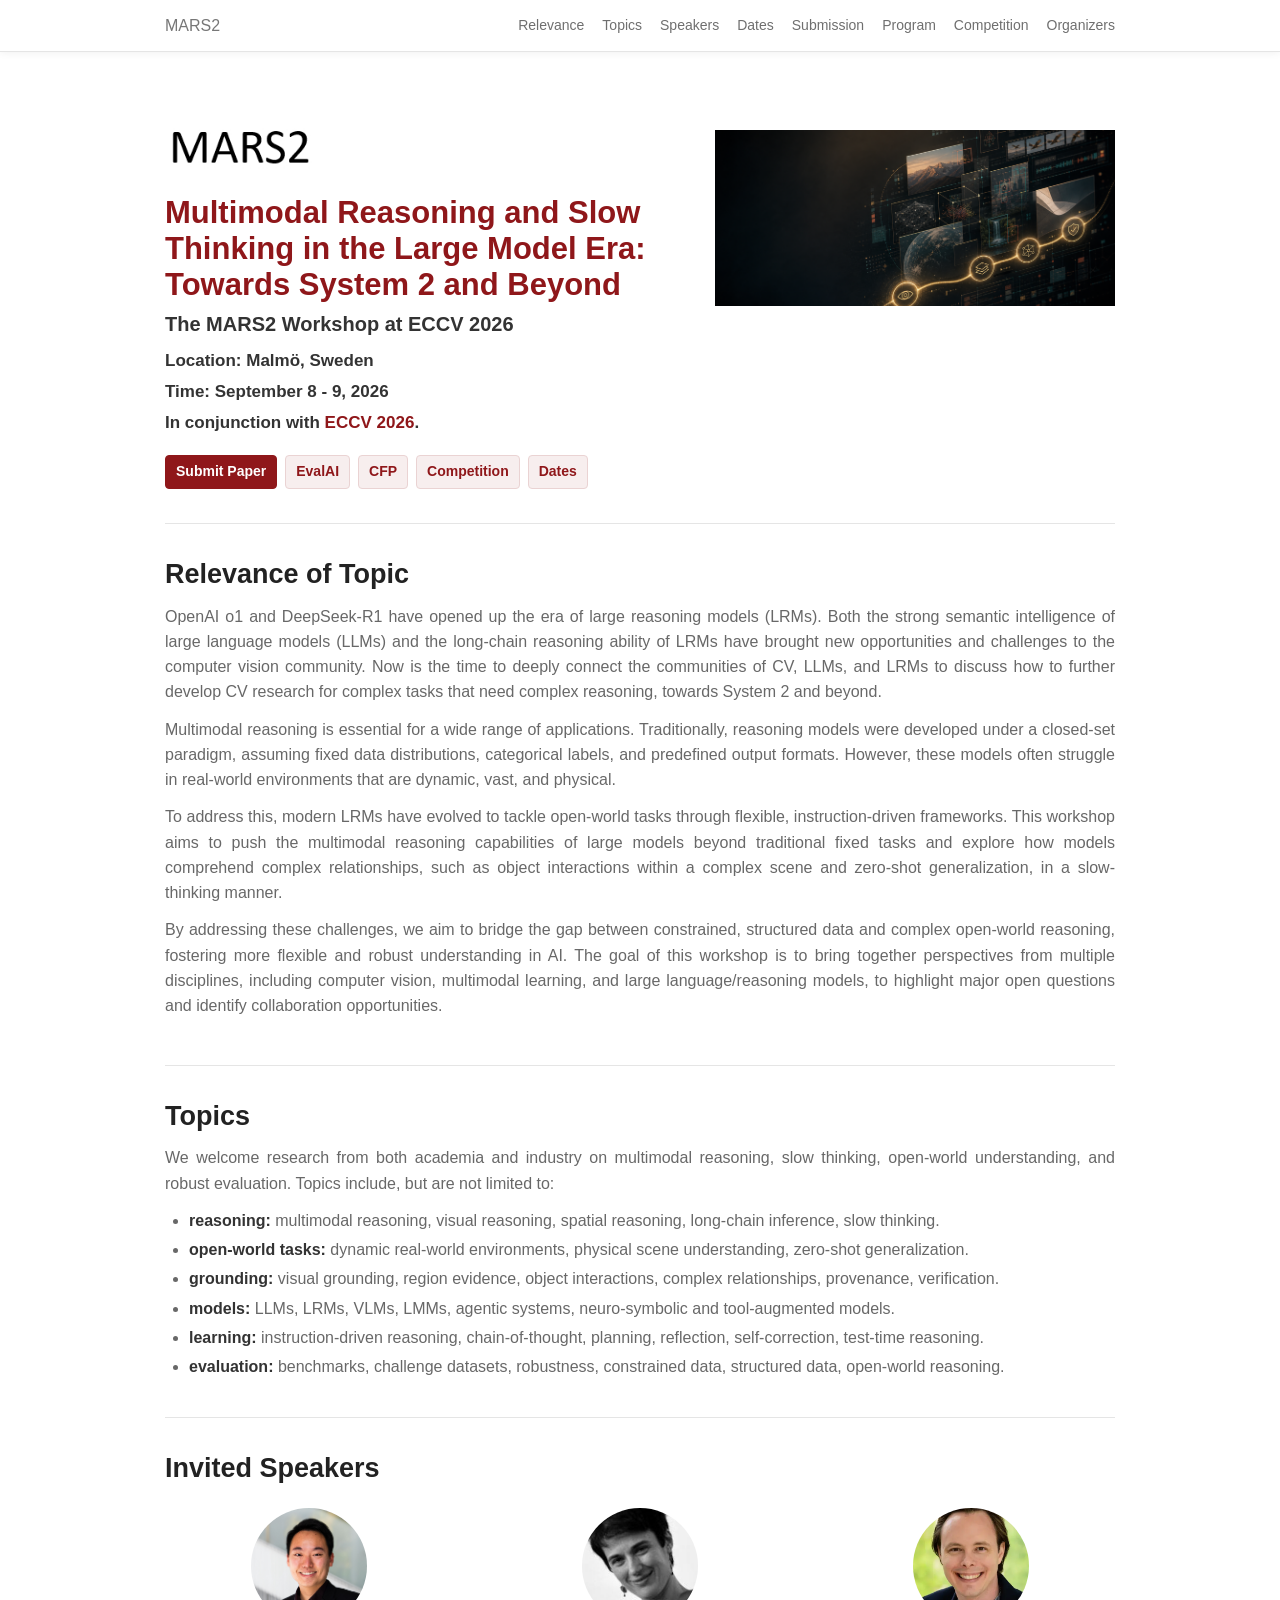
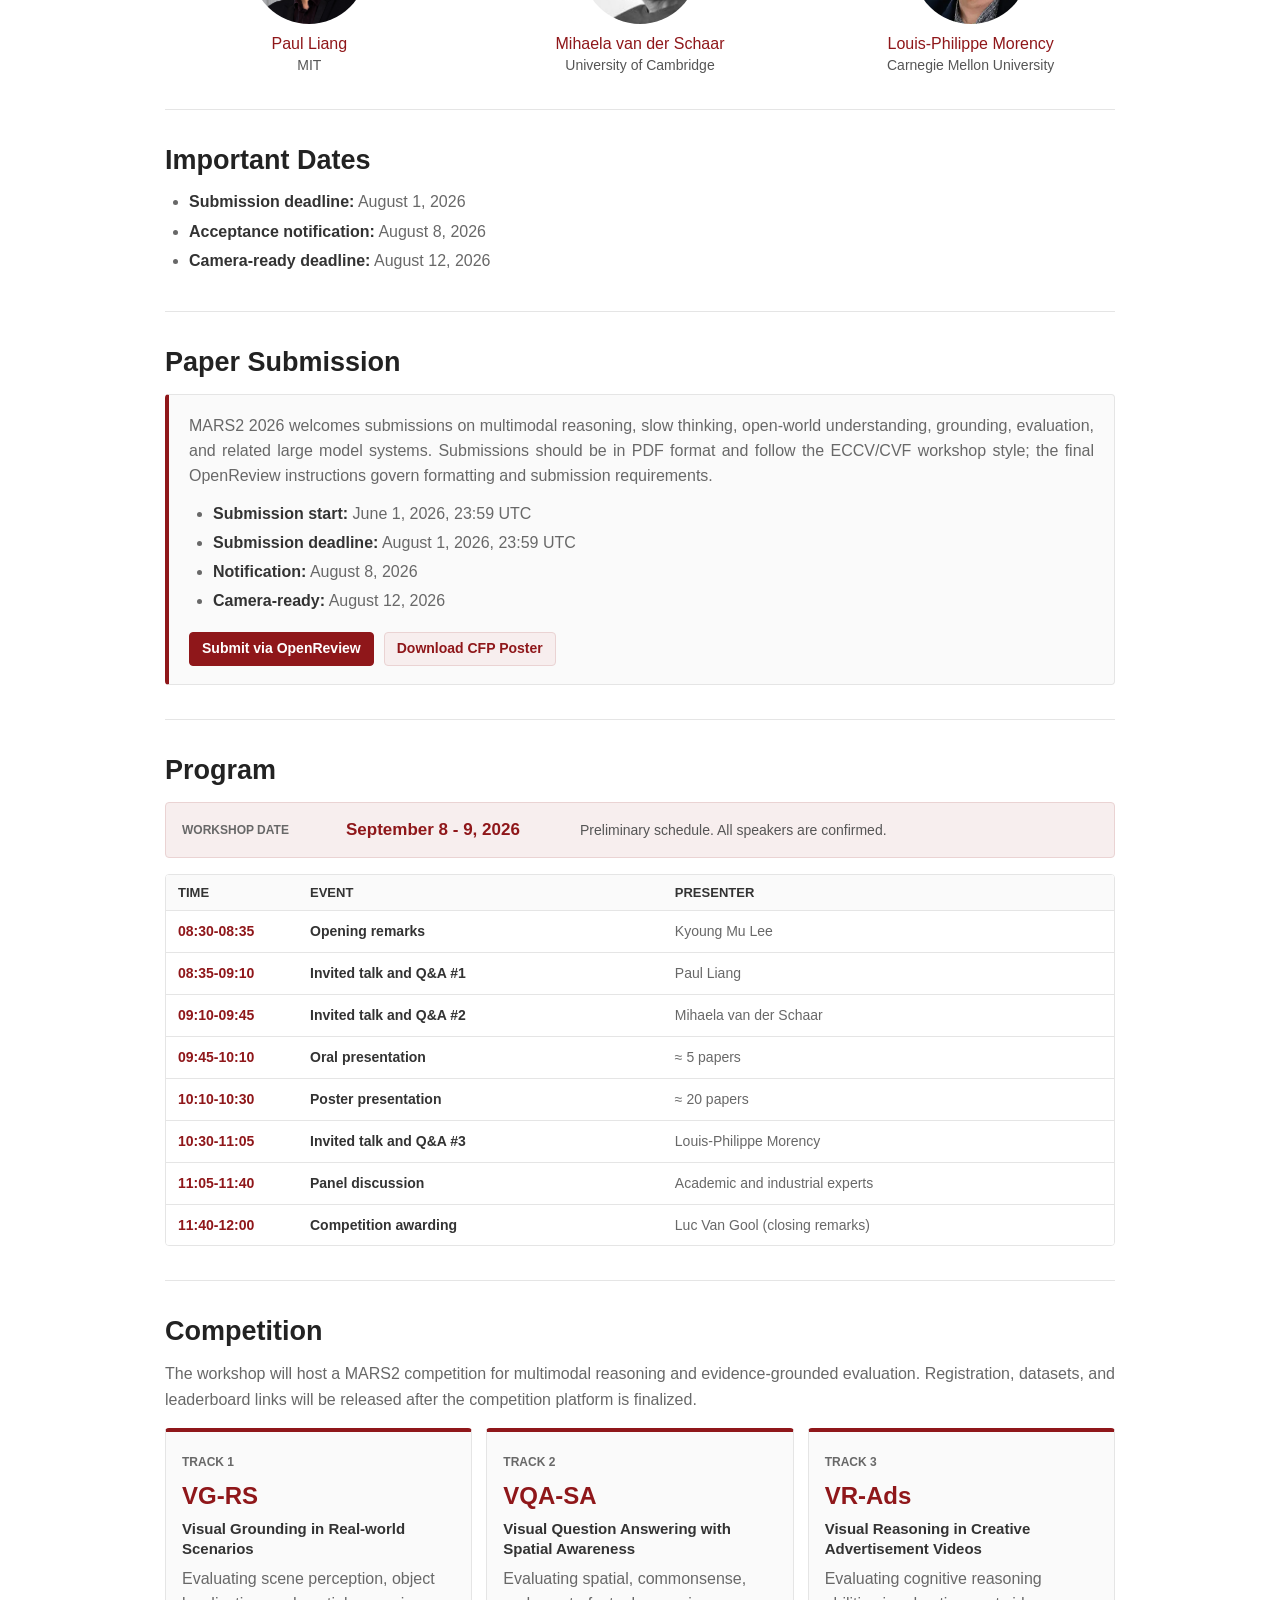
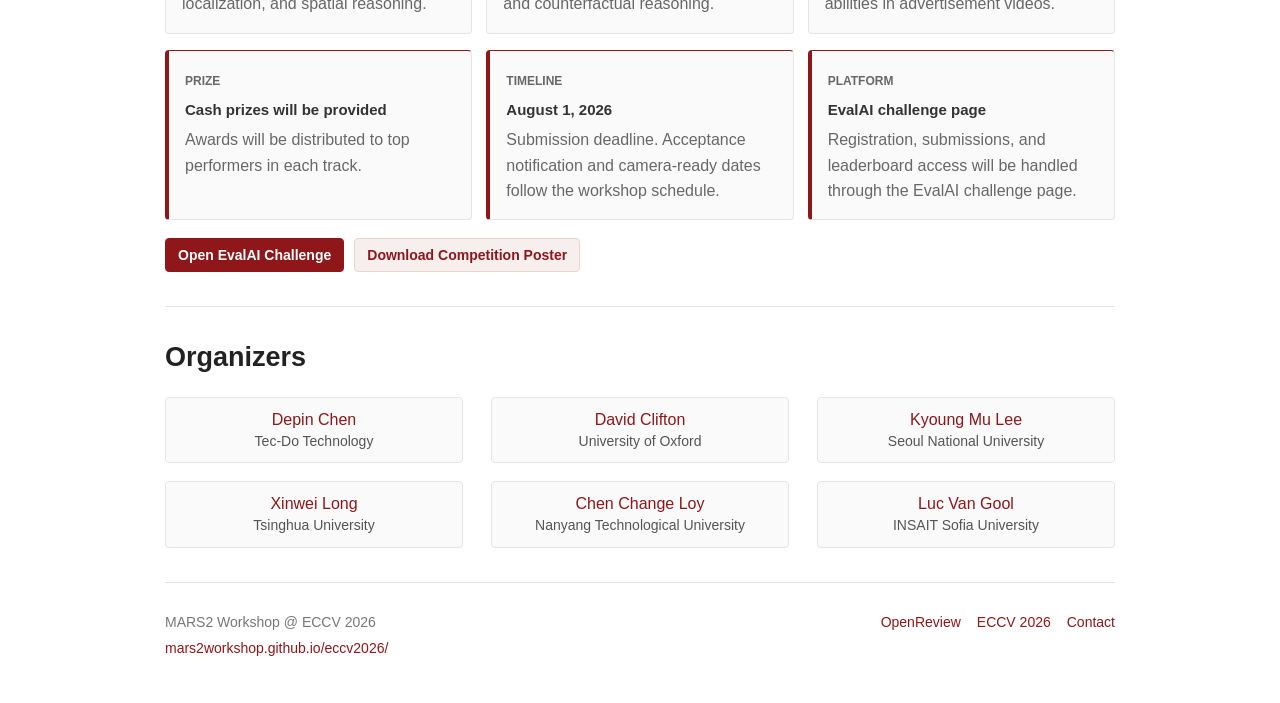
==== index.html @ 20ab2f9e "Add files via upload" ====
<!doctype html>
<html lang="en">
  <head>
    <meta charset="utf-8">
    <meta name="viewport" content="width=device-width, initial-scale=1">
    <title>MARS2 Workshop | ECCV 2026</title>
    <meta
      name="description"
      content="MARS2 Workshop at ECCV 2026: Multimodal Reasoning and Slow Thinking in the Large Model Era."
    >
    <link rel="icon" href="data:,">
    <link rel="stylesheet" href="assets/css/styles.css">
  </head>
  <body>
    <header class="site-header">
      <a class="brand" href="#top" aria-label="MARS2 home">MARS2</a>
      <button class="nav-toggle" type="button" aria-label="Open navigation" aria-expanded="false">
        <span></span>
        <span></span>
        <span></span>
      </button>
      <nav class="site-nav" aria-label="Primary navigation">
        <a href="#overview">Relevance</a>
        <a href="#topics">Topics</a>
        <a href="#speakers">Speakers</a>
        <a href="#dates">Dates</a>
        <a href="#submission">Submission</a>
        <a href="#program">Program</a>
        <a href="#competition">Competition</a>
        <a href="#organizers">Organizers</a>
      </nav>
    </header>

    <main id="top" class="page">
      <section class="hero-section">
        <div class="hero-copy">
          <img class="hero-logo" src="assets/images/logos/mars2-logo.png" alt="MARS2 logo">
          <h1>Multimodal Reasoning and Slow Thinking in the Large Model Era: Towards System 2 and Beyond</h1>
          <h2>The MARS2 Workshop at ECCV 2026</h2>
          <p><strong>Location:</strong> Malmö, Sweden</p>
          <p><strong>Time:</strong> September 8 - 9, 2026</p>
          <p>
            In conjunction with
            <a href="https://eccv.ecva.net/" target="_blank" rel="noreferrer">ECCV 2026</a>.
          </p>
          <div class="action-row hero-actions" aria-label="Workshop actions">
            <a class="button-primary" href="https://openreview.net/group?id=thecvf.com/ECCV/2026/Workshop/MARS2" target="_blank" rel="noreferrer">Submit Paper</a>
            <a class="button-secondary" href="https://eval.ai/web/challenges/challenge-page/2698/overview" target="_blank" rel="noreferrer">EvalAI</a>
            <a class="button-secondary" href="#submission">CFP</a>
            <a class="button-secondary" href="#competition">Competition</a>
            <a class="button-secondary" href="#dates">Dates</a>
          </div>
        </div>
        <img class="hero-image" src="assets/images/generated/mars2-reasoning-hero.png" alt="Multimodal reasoning visual">
      </section>

      <section id="overview" class="section">
        <h2>Relevance of Topic</h2>
        <p>
          OpenAI o1 and DeepSeek-R1 have opened up the era of large reasoning models
          (LRMs). Both the strong semantic intelligence of large language models (LLMs)
          and the long-chain reasoning ability of LRMs have brought new opportunities
          and challenges to the computer vision community. Now is the time to deeply
          connect the communities of CV, LLMs, and LRMs to discuss how to further
          develop CV research for complex tasks that need complex reasoning, towards
          System 2 and beyond.
        </p>
        <p>
          Multimodal reasoning is essential for a wide range of applications.
          Traditionally, reasoning models were developed under a closed-set paradigm,
          assuming fixed data distributions, categorical labels, and predefined output
          formats. However, these models often struggle in real-world environments that
          are dynamic, vast, and physical.
        </p>
        <p>
          To address this, modern LRMs have evolved to tackle open-world tasks through
          flexible, instruction-driven frameworks. This workshop aims to push the
          multimodal reasoning capabilities of large models beyond traditional fixed
          tasks and explore how models comprehend complex relationships, such as object
          interactions within a complex scene and zero-shot generalization, in a
          slow-thinking manner.
        </p>
        <p>
          By addressing these challenges, we aim to bridge the gap between constrained,
          structured data and complex open-world reasoning, fostering more flexible and
          robust understanding in AI. The goal of this workshop is to bring together
          perspectives from multiple disciplines, including computer vision, multimodal
          learning, and large language/reasoning models, to highlight major open
          questions and identify collaboration opportunities.
        </p>
      </section>

      <section id="topics" class="section">
        <h2>Topics</h2>
        <p>
          We welcome research from both academia and industry on multimodal reasoning,
          slow thinking, open-world understanding, and robust evaluation. Topics
          include, but are not limited to:
        </p>
        <ul class="topic-list">
          <li><strong>reasoning:</strong> multimodal reasoning, visual reasoning, spatial reasoning, long-chain inference, slow thinking.</li>
          <li><strong>open-world tasks:</strong> dynamic real-world environments, physical scene understanding, zero-shot generalization.</li>
          <li><strong>grounding:</strong> visual grounding, region evidence, object interactions, complex relationships, provenance, verification.</li>
          <li><strong>models:</strong> LLMs, LRMs, VLMs, LMMs, agentic systems, neuro-symbolic and tool-augmented models.</li>
          <li><strong>learning:</strong> instruction-driven reasoning, chain-of-thought, planning, reflection, self-correction, test-time reasoning.</li>
          <li><strong>evaluation:</strong> benchmarks, challenge datasets, robustness, constrained data, structured data, open-world reasoning.</li>
        </ul>
      </section>

      <section id="speakers" class="section">
        <h2>Invited Speakers</h2>
        <div class="people-grid speakers">
          <article>
            <img src="assets/images/speakers2026/paul-liang.jpg" alt="Paul Liang">
            <a href="https://pliang279.github.io/" target="_blank" rel="noreferrer">Paul Liang</a>
            <span>MIT</span>
          </article>
          <article>
            <img src="assets/images/speakers2026/mihaela-van-der-schaar.jpg" alt="Mihaela van der Schaar">
            <a href="https://www.vanderschaar-lab.com/prof-mihaela-van-der-schaar/" target="_blank" rel="noreferrer">Mihaela van der Schaar</a>
            <span>University of Cambridge</span>
          </article>
          <article>
            <img src="assets/images/speakers2026/louis-philippe-morency.webp" alt="Louis-Philippe Morency">
            <a href="https://www.cs.cmu.edu/~morency/" target="_blank" rel="noreferrer">Louis-Philippe Morency</a>
            <span>Carnegie Mellon University</span>
          </article>
        </div>
      </section>

      <section id="dates" class="section">
        <h2>Important Dates</h2>
        <ul class="date-list">
          <li><strong>Submission deadline:</strong> August 1, 2026</li>
          <li><strong>Acceptance notification:</strong> August 8, 2026</li>
          <li><strong>Camera-ready deadline:</strong> August 12, 2026</li>
        </ul>
      </section>

      <section id="submission" class="section">
        <h2>Paper Submission</h2>
        <div class="info-panel">
          <p>
            MARS2 2026 welcomes submissions on multimodal reasoning, slow thinking,
            open-world understanding, grounding, evaluation, and related large model
            systems. Submissions should be in PDF format and follow the ECCV/CVF
            workshop style; the final OpenReview instructions govern formatting and
            submission requirements.
          </p>
          <ul class="date-list compact-list">
            <li><strong>Submission start:</strong> June 1, 2026, 23:59 UTC</li>
            <li><strong>Submission deadline:</strong> August 1, 2026, 23:59 UTC</li>
            <li><strong>Notification:</strong> August 8, 2026</li>
            <li><strong>Camera-ready:</strong> August 12, 2026</li>
          </ul>
          <div class="action-row">
            <a class="button-primary" href="https://openreview.net/group?id=thecvf.com/ECCV/2026/Workshop/MARS2" target="_blank" rel="noreferrer">Submit via OpenReview</a>
            <a class="button-secondary" href="poster-cfp/mars2-eccv2026-cfp-poster.pdf" download>Download CFP Poster</a>
          </div>
        </div>
      </section>

      <section id="program" class="section">
        <h2>Program</h2>
        <div class="program-meta">
          <span>Workshop date</span>
          <strong>September 8 - 9, 2026</strong>
          <em>Preliminary schedule. All speakers are confirmed.</em>
        </div>
        <div class="schedule-table-wrap" aria-label="Preliminary program schedule">
          <table class="schedule-table">
            <thead>
              <tr>
                <th scope="col">Time</th>
                <th scope="col">Event</th>
                <th scope="col">Presenter</th>
              </tr>
            </thead>
            <tbody>
              <tr>
                <td>08:30-08:35</td>
                <td>Opening remarks</td>
                <td>Kyoung Mu Lee</td>
              </tr>
              <tr>
                <td>08:35-09:10</td>
                <td>Invited talk and Q&amp;A #1</td>
                <td>Paul Liang</td>
              </tr>
              <tr>
                <td>09:10-09:45</td>
                <td>Invited talk and Q&amp;A #2</td>
                <td>Mihaela van der Schaar</td>
              </tr>
              <tr>
                <td>09:45-10:10</td>
                <td>Oral presentation</td>
                <td>≈ 5 papers</td>
              </tr>
              <tr>
                <td>10:10-10:30</td>
                <td>Poster presentation</td>
                <td>≈ 20 papers</td>
              </tr>
              <tr>
                <td>10:30-11:05</td>
                <td>Invited talk and Q&amp;A #3</td>
                <td>Louis-Philippe Morency</td>
              </tr>
              <tr>
                <td>11:05-11:40</td>
                <td>Panel discussion</td>
                <td>Academic and industrial experts</td>
              </tr>
              <tr>
                <td>11:40-12:00</td>
                <td>Competition awarding</td>
                <td>Luc Van Gool (closing remarks)</td>
              </tr>
            </tbody>
          </table>
        </div>
      </section>

      <section id="competition" class="section">
        <h2>Competition</h2>
        <p>
          The workshop will host a MARS2 competition for multimodal reasoning and
          evidence-grounded evaluation. Registration, datasets, and leaderboard links
          will be released after the competition platform is finalized.
        </p>
        <div class="track-grid" aria-label="Competition tracks">
          <article>
            <span>Track 1</span>
            <h3>VG-RS</h3>
            <strong>Visual Grounding in Real-world Scenarios</strong>
            <p>Evaluating scene perception, object localization, and spatial reasoning.</p>
          </article>
          <article>
            <span>Track 2</span>
            <h3>VQA-SA</h3>
            <strong>Visual Question Answering with Spatial Awareness</strong>
            <p>Evaluating spatial, commonsense, and counterfactual reasoning.</p>
          </article>
          <article>
            <span>Track 3</span>
            <h3>VR-Ads</h3>
            <strong>Visual Reasoning in Creative Advertisement Videos</strong>
            <p>Evaluating cognitive reasoning abilities in advertisement videos.</p>
          </article>
        </div>
        <div class="competition-details">
          <article>
            <span>Prize</span>
            <strong>Cash prizes will be provided</strong>
            <p>Awards will be distributed to top performers in each track.</p>
          </article>
          <article>
            <span>Timeline</span>
            <strong>August 1, 2026</strong>
            <p>Submission deadline. Acceptance notification and camera-ready dates follow the workshop schedule.</p>
          </article>
          <article>
            <span>Platform</span>
            <strong>EvalAI challenge page</strong>
            <p>Registration, submissions, and leaderboard access will be handled through the EvalAI challenge page.</p>
          </article>
        </div>
        <div class="action-row">
          <a class="button-primary" href="https://eval.ai/web/challenges/challenge-page/2698/overview" target="_blank" rel="noreferrer">Open EvalAI Challenge</a>
          <a class="button-secondary" href="poster/mars2-eccv2026-poster.pdf" download>Download Competition Poster</a>
        </div>
      </section>

      <section id="organizers" class="section">
        <h2>Organizers</h2>
        <div class="people-grid organizers">
          <article>
            <a href="http://depin-chen.tec-do.cn/" target="_blank" rel="noreferrer">Depin Chen</a>
            <span>Tec-Do Technology</span>
          </article>
          <article>
            <a href="https://scholar.google.com/citations?user=mFN2KJ4AAAAJ" target="_blank" rel="noreferrer">David Clifton</a>
            <span>University of Oxford</span>
          </article>
          <article>
            <a href="https://cv.snu.ac.kr/index.php/~kmlee/" target="_blank" rel="noreferrer">Kyoung Mu Lee</a>
            <span>Seoul National University</span>
          </article>
          <article>
            <a href="https://scholar.google.com/citations?hl=zh-CN&user=gSA_egQAAAAJ" target="_blank" rel="noreferrer">Xinwei Long</a>
            <span>Tsinghua University</span>
          </article>
          <article>
            <a href="https://scholar.google.co.uk/citations?user=559LF80AAAAJ" target="_blank" rel="noreferrer">Chen Change Loy</a>
            <span>Nanyang Technological University</span>
          </article>
          <article>
            <a href="https://scholar.google.com/citations?user=TwMib_QAAAAJ" target="_blank" rel="noreferrer">Luc Van Gool</a>
            <span>INSAIT Sofia University</span>
          </article>
        </div>
      </section>
    </main>

    <footer class="site-footer">
      <div>
        <span>MARS2 Workshop @ ECCV 2026</span>
        <a href="https://mars2workshop.github.io/eccv2026/" target="_blank" rel="noreferrer">mars2workshop.github.io/eccv2026/</a>
      </div>
      <nav class="link-grid" aria-label="Footer links">
        <a href="https://openreview.net/group?id=thecvf.com/ECCV/2026/Workshop/MARS2" target="_blank" rel="noreferrer">OpenReview</a>
        <a href="https://eccv.ecva.net/" target="_blank" rel="noreferrer">ECCV 2026</a>
        <a href="mailto:32536041@mail.imu.edu.cn">Contact</a>
      </nav>
    </footer>

    <script src="assets/js/main.js"></script>
  </body>
</html>
---- assets/css/styles.css ----
:root {
  --ink: #2b2b2b;
  --muted: #686868;
  --line: #e5e5e5;
  --accent: #8f171a;
  --accent-soft: #f7eeee;
  --paper: #ffffff;
  --page-width: 950px;
  font-family: "Helvetica Neue", Arial, sans-serif;
}

* {
  box-sizing: border-box;
}

html {
  scroll-behavior: smooth;
}

body {
  margin: 0;
  color: var(--ink);
  background: var(--paper);
  font-size: 16px;
  line-height: 1.58;
}

a {
  color: var(--accent);
  text-decoration: none;
}

a:hover {
  text-decoration: underline;
}

img {
  display: block;
  max-width: 100%;
}

.site-header {
  position: sticky;
  top: 0;
  z-index: 10;
  display: flex;
  align-items: center;
  justify-content: space-between;
  height: 52px;
  padding: 0 max(24px, calc((100vw - var(--page-width)) / 2));
  background: rgba(255, 255, 255, 0.96);
  border-bottom: 1px solid var(--line);
  box-shadow: 0 1px 8px rgba(0, 0, 0, 0.06);
}

.brand {
  color: #777;
  font-size: 16px;
  font-weight: 400;
}

.site-nav {
  display: flex;
  align-items: center;
  gap: 18px;
}

.site-nav a {
  color: #6f6f6f;
  font-size: 14px;
}

.nav-toggle {
  display: none;
}

.page {
  width: min(var(--page-width), calc(100vw - 40px));
  margin: 0 auto;
}

.hero-section {
  display: grid;
  grid-template-columns: minmax(0, 1fr) 400px;
  gap: 50px;
  align-items: start;
  padding: 70px 0 34px;
  border-bottom: 1px solid var(--line);
  scroll-margin-top: 70px;
}

.hero-logo {
  width: 150px;
  margin-bottom: 20px;
}

.hero-section h1 {
  margin: 0 0 8px;
  color: var(--accent);
  font-size: 31px;
  line-height: 1.16;
  font-weight: 800;
}

.hero-section h2 {
  margin: 0 0 10px;
  color: #333;
  font-size: 20px;
  line-height: 1.35;
  font-weight: 800;
}

.hero-section p {
  margin: 4px 0;
  color: #333;
  font-size: 17px;
  font-weight: 600;
}

.action-row {
  display: flex;
  flex-wrap: wrap;
  gap: 10px;
  align-items: center;
  margin-top: 18px;
}

.hero-actions {
  flex-wrap: nowrap;
  gap: 8px;
  margin-top: 18px;
}

.hero-actions .button-primary,
.hero-actions .button-secondary {
  padding-right: 10px;
  padding-left: 10px;
}

.button-primary,
.button-secondary {
  display: inline-flex;
  align-items: center;
  justify-content: center;
  min-height: 34px;
  padding: 6px 12px;
  border: 1px solid transparent;
  border-radius: 4px;
  font-size: 14px;
  line-height: 1.2;
  font-weight: 700;
}

.button-primary:hover,
.button-secondary:hover {
  text-decoration: none;
}

.button-primary {
  color: #fff;
  background: var(--accent);
  border-color: var(--accent);
}

.button-primary:hover {
  background: #741214;
  border-color: #741214;
}

.button-secondary {
  color: var(--accent);
  background: var(--accent-soft);
  border: 1px solid #ead3d3;
}

.button-secondary:hover {
  background: #f0dfdf;
}

.hero-image {
  width: 400px;
  height: 176px;
  object-fit: cover;
  object-position: 60% 45%;
  margin-top: 8px;
}

.section {
  padding: 34px 0;
  border-bottom: 1px solid var(--line);
  scroll-margin-top: 70px;
}

.section h2 {
  margin: 0 0 12px;
  color: #222;
  font-size: 27px;
  line-height: 1.25;
  font-weight: 800;
}

.section p {
  margin: 0 0 12px;
  color: var(--muted);
  text-align: justify;
}

.topic-list,
.date-list {
  margin: 10px 0 0;
  padding-left: 24px;
  color: var(--muted);
}

.topic-list li,
.date-list li {
  margin: 4px 0;
}

.topic-list strong,
.date-list strong {
  color: #333;
}

.compact-list {
  margin-top: 12px;
}

.info-panel {
  margin-top: 14px;
  padding: 18px 20px;
  background: #fafafa;
  border: 1px solid var(--line);
  border-left: 4px solid var(--accent);
  border-radius: 4px;
}

.info-panel p:last-child,
.info-panel ul:last-child {
  margin-bottom: 0;
}

.people-grid {
  display: grid;
  grid-template-columns: repeat(3, 1fr);
  gap: 28px 42px;
  margin-top: 22px;
}

.people-grid article {
  text-align: center;
}

.people-grid img {
  width: 116px;
  height: 116px;
  margin: 0 auto 10px;
  object-fit: cover;
  border-radius: 50%;
}

.people-grid a {
  display: block;
  color: var(--accent);
  font-size: 16px;
  line-height: 1.25;
}

.people-grid span {
  display: block;
  margin-top: 2px;
  color: #555;
  font-size: 14px;
  line-height: 1.32;
}

.organizers {
  grid-template-columns: repeat(3, 1fr);
  gap: 18px 28px;
}

.organizers article {
  padding: 12px 10px;
  background: #fafafa;
  border: 1px solid var(--line);
  border-radius: 4px;
}

.program-meta {
  display: grid;
  grid-template-columns: 150px 220px minmax(0, 1fr);
  gap: 14px;
  align-items: center;
  margin-top: 14px;
  padding: 14px 16px;
  background: var(--accent-soft);
  border: 1px solid #ead3d3;
  border-radius: 4px;
}

.program-meta span,
.program-grid span,
.track-grid span,
.competition-details span {
  color: var(--muted);
  font-size: 12px;
  line-height: 1;
  font-weight: 800;
  text-transform: uppercase;
}

.program-meta strong {
  color: var(--accent);
  font-size: 17px;
}

.program-meta em {
  color: #555;
  font-size: 14px;
  font-style: normal;
}

.schedule-table-wrap {
  margin-top: 16px;
  overflow-x: auto;
  border: 1px solid var(--line);
  border-radius: 4px;
}

.schedule-table {
  width: 100%;
  min-width: 720px;
  border-collapse: collapse;
  background: #fff;
}

.schedule-table th,
.schedule-table td {
  padding: 11px 12px;
  border-bottom: 1px solid var(--line);
  text-align: left;
  vertical-align: top;
}

.schedule-table th {
  color: #333;
  background: #fafafa;
  font-size: 13px;
  line-height: 1;
  font-weight: 800;
  text-transform: uppercase;
}

.schedule-table td {
  color: var(--muted);
  font-size: 14px;
  line-height: 1.35;
}

.schedule-table td:first-child {
  width: 132px;
  color: var(--accent);
  font-weight: 800;
  white-space: nowrap;
}

.schedule-table td:nth-child(2) {
  color: #333;
  font-weight: 700;
}

.schedule-table tr:last-child td {
  border-bottom: 0;
}

.program-grid,
.track-grid,
.competition-details {
  display: grid;
  gap: 14px;
  margin-top: 16px;
}

.program-grid {
  grid-template-columns: repeat(2, minmax(0, 1fr));
}

.program-grid article,
.track-grid article,
.competition-details article {
  padding: 16px;
  background: #fafafa;
  border: 1px solid var(--line);
  border-top: 4px solid var(--accent);
  border-radius: 4px;
}

.program-grid h3,
.track-grid h3 {
  margin: 8px 0 8px;
  color: #222;
  font-size: 18px;
  line-height: 1.25;
}

.program-grid p,
.track-grid p,
.competition-details p {
  margin: 0;
  text-align: left;
}

.track-grid {
  grid-template-columns: repeat(3, minmax(0, 1fr));
}

.track-grid h3 {
  color: var(--accent);
  font-size: 24px;
}

.track-grid strong,
.competition-details strong {
  display: block;
  margin-bottom: 8px;
  color: #333;
  font-size: 15px;
  line-height: 1.3;
}

.competition-details {
  grid-template-columns: repeat(3, minmax(0, 1fr));
}

.competition-details article {
  border-top-width: 1px;
  border-left: 4px solid var(--accent);
}

.competition-details strong {
  margin-top: 8px;
}

.site-footer {
  display: flex;
  justify-content: space-between;
  align-items: flex-start;
  gap: 20px;
  width: min(var(--page-width), calc(100vw - 40px));
  margin: 0 auto;
  padding: 28px 0 44px;
  color: #777;
  font-size: 14px;
}

.site-footer span,
.site-footer a {
  display: block;
}

.site-footer a {
  margin-top: 4px;
}

.link-grid {
  display: grid;
  grid-template-columns: repeat(3, max-content);
  gap: 8px 16px;
  justify-content: end;
}

.link-grid a {
  margin-top: 0;
}

@media (max-width: 820px) {
  .site-header {
    height: 58px;
    padding: 0 20px;
  }

  .nav-toggle {
    display: grid;
    gap: 5px;
    width: 40px;
    height: 40px;
    padding: 10px;
    background: transparent;
    border: 1px solid var(--line);
    border-radius: 4px;
  }

  .nav-toggle span {
    height: 2px;
    background: #555;
  }

  .site-nav {
    position: fixed;
    top: 58px;
    right: 16px;
    left: 16px;
    display: none;
    flex-direction: column;
    align-items: stretch;
    gap: 0;
    padding: 8px 0;
    background: #fff;
    border: 1px solid var(--line);
    box-shadow: 0 8px 24px rgba(0, 0, 0, 0.1);
  }

  .site-nav.is-open {
    display: flex;
  }

  .site-nav a {
    padding: 10px 16px;
    font-size: 15px;
  }

  .hero-section {
    grid-template-columns: 1fr;
    gap: 18px;
    padding-top: 34px;
  }

  .hero-actions {
    flex-wrap: wrap;
  }

  .hero-image {
    width: 100%;
    height: auto;
    aspect-ratio: 16 / 7;
    margin-top: 0;
  }

  .people-grid,
  .organizers {
    grid-template-columns: repeat(2, 1fr);
  }

  .program-meta {
    grid-template-columns: 1fr;
    gap: 6px;
  }

  .track-grid,
  .competition-details {
    grid-template-columns: 1fr;
  }

  .site-footer {
    display: block;
  }

  .link-grid {
    grid-template-columns: repeat(3, max-content);
    justify-content: start;
    margin-top: 14px;
  }
}

@media (max-width: 560px) {
  body {
    font-size: 15px;
  }

  .section p {
    text-align: left;
  }

  .page,
  .site-footer {
    width: min(100vw - 28px, var(--page-width));
  }

  .hero-section h1 {
    font-size: 25px;
  }

  .hero-section h2 {
    font-size: 18px;
  }

  .hero-section p {
    font-size: 15px;
  }

  .action-row {
    display: grid;
    grid-template-columns: 1fr;
    align-items: stretch;
  }

  .button-primary,
  .button-secondary {
    width: 100%;
  }

  .info-panel {
    padding: 16px;
  }

  .section h2 {
    font-size: 24px;
  }

  .people-grid,
  .organizers,
  .program-grid {
    grid-template-columns: 1fr;
  }

  .schedule-table-wrap {
    overflow-x: visible;
  }

  .schedule-table {
    min-width: 0;
  }

  .schedule-table thead {
    display: none;
  }

  .schedule-table,
  .schedule-table tbody,
  .schedule-table tr,
  .schedule-table td {
    display: block;
    width: 100%;
  }

  .schedule-table tr {
    padding: 11px 12px;
    border-bottom: 1px solid var(--line);
  }

  .schedule-table tr:last-child {
    border-bottom: 0;
  }

  .schedule-table td {
    padding: 2px 0;
    border-bottom: 0;
  }

  .schedule-table td:first-child {
    width: auto;
  }

  .schedule-table td:nth-child(2) {
    font-size: 15px;
  }

  .link-grid {
    grid-template-columns: 1fr;
  }
}
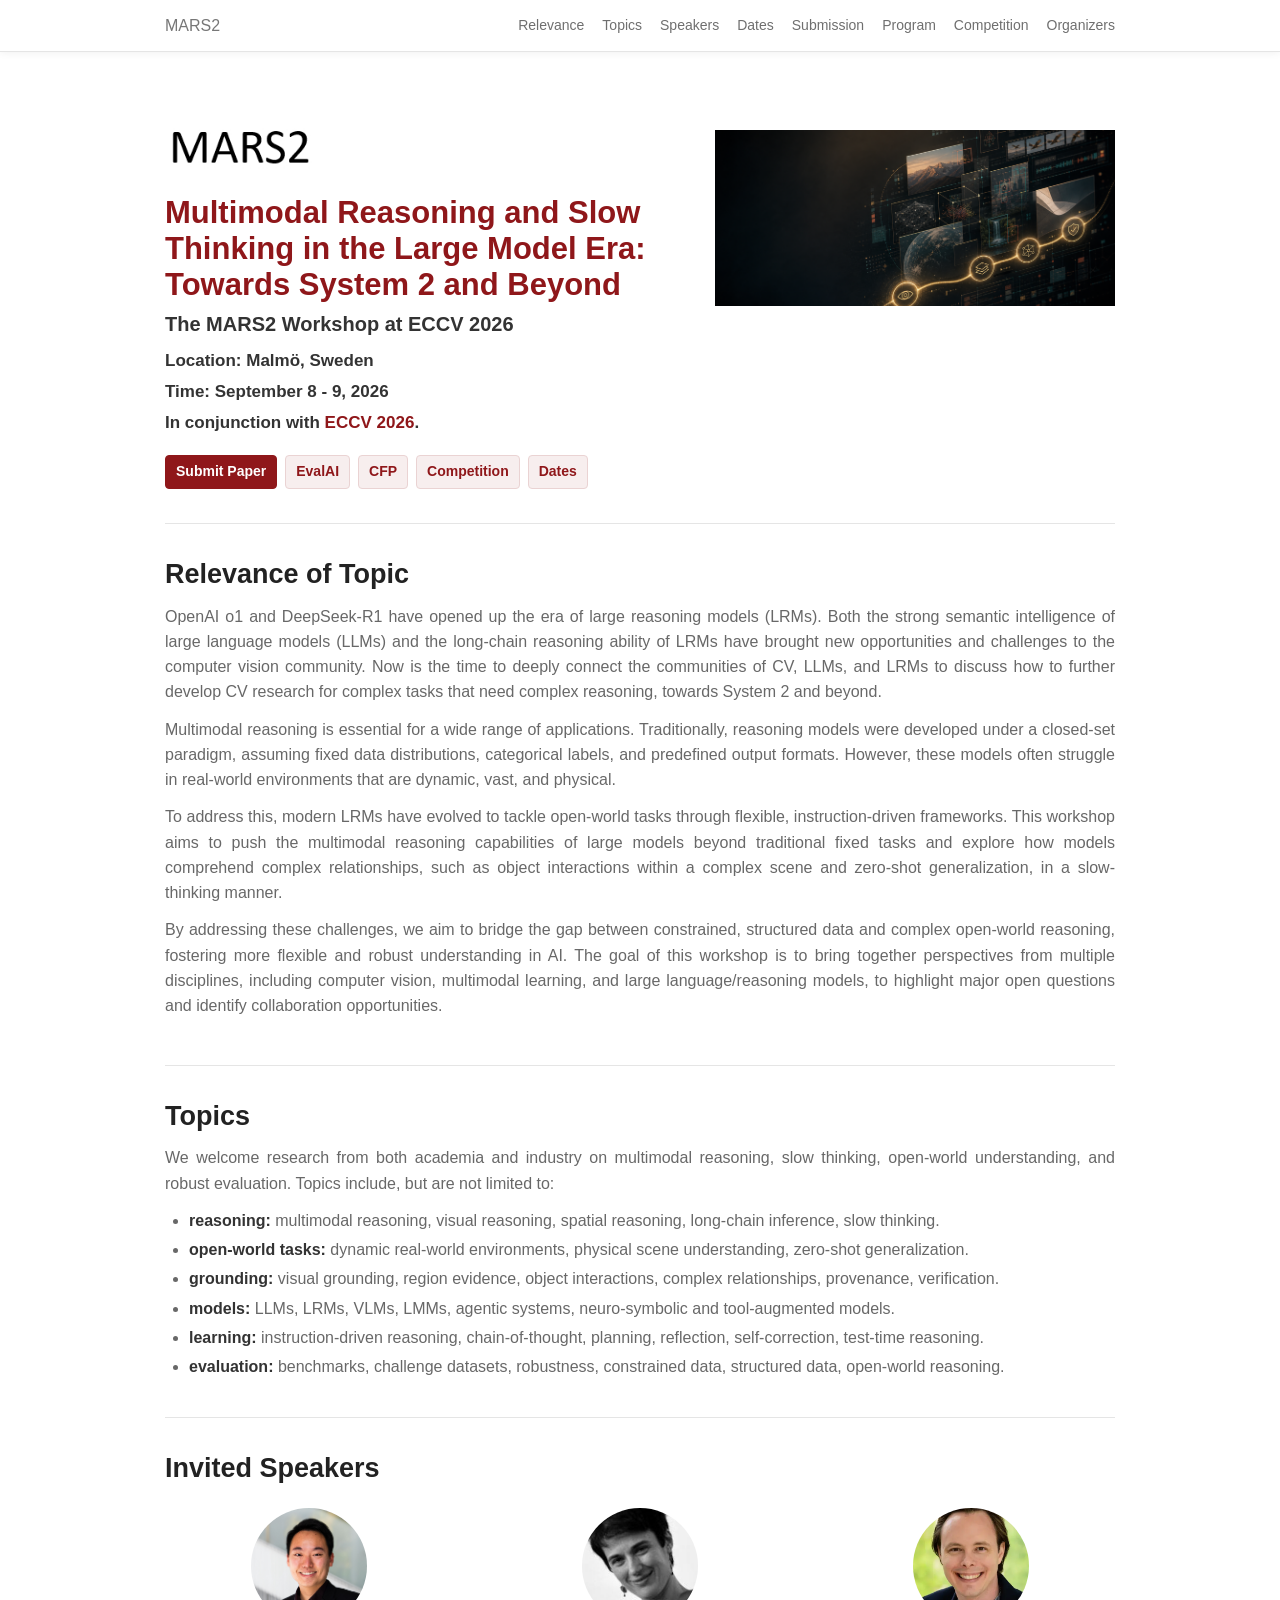
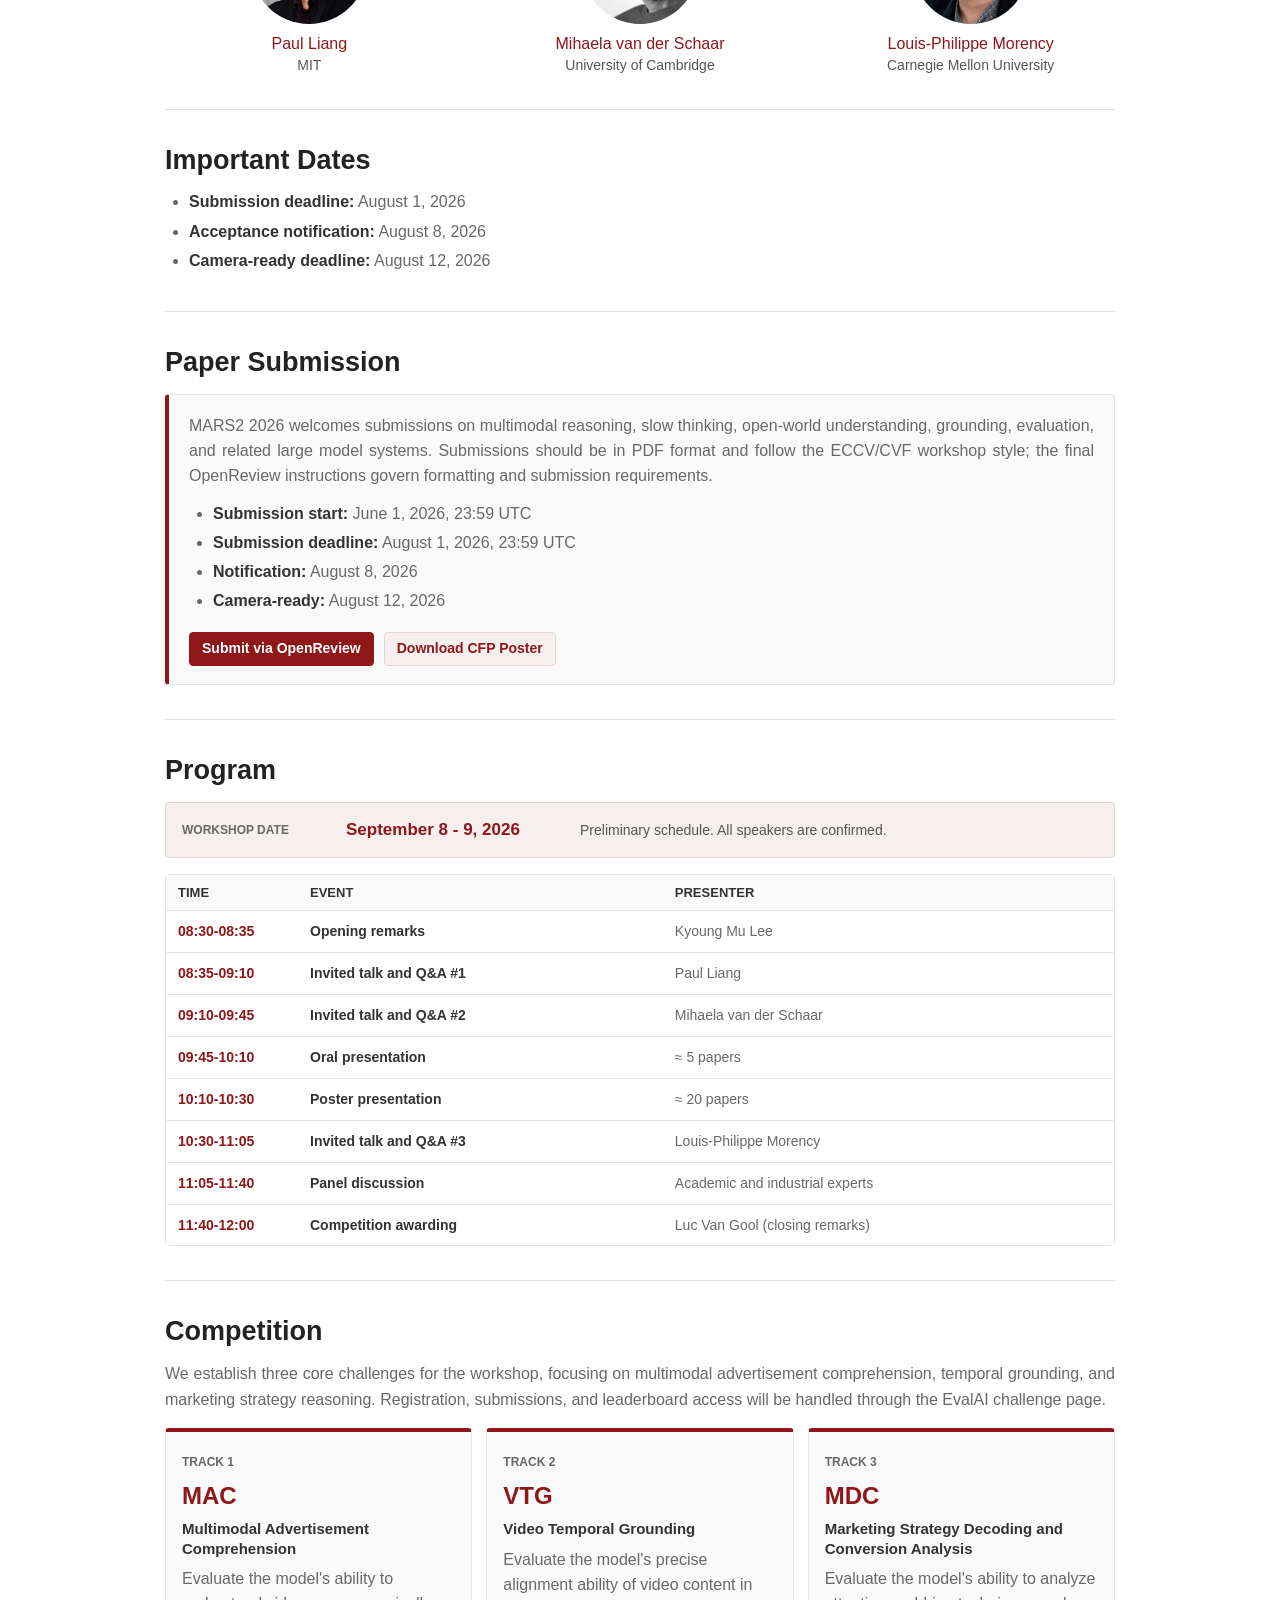
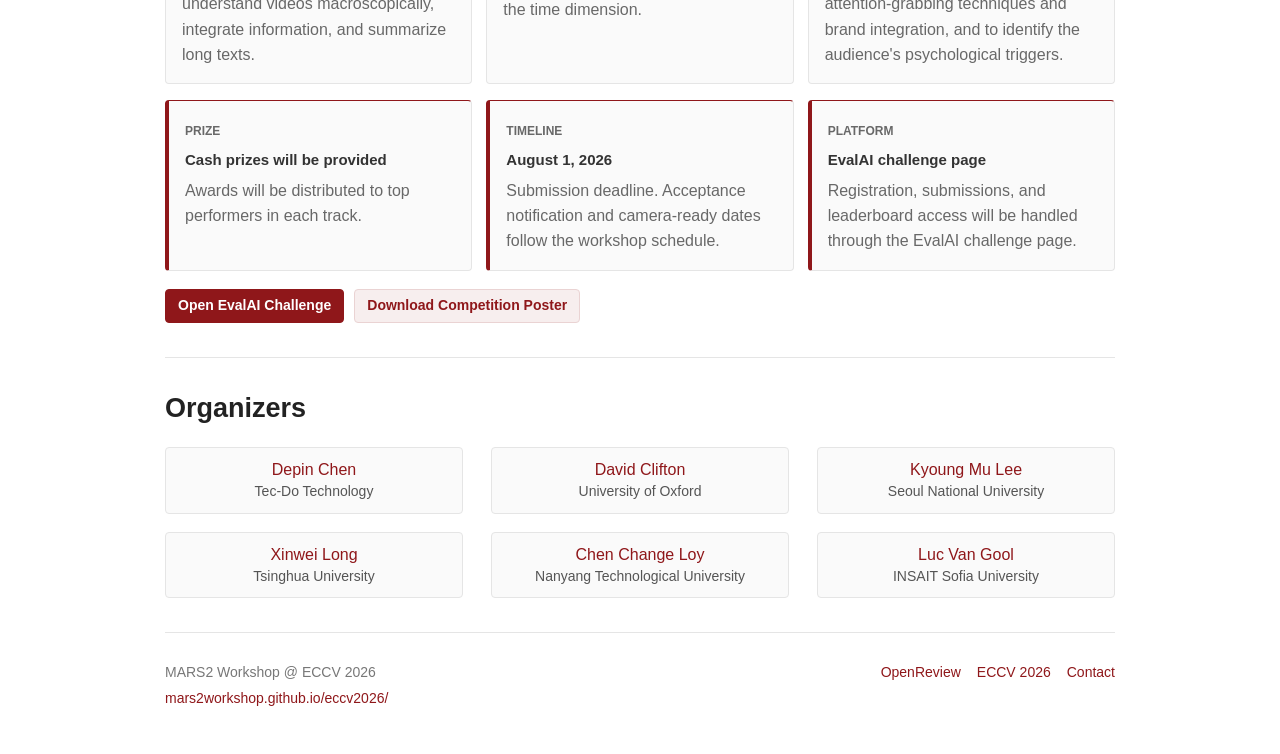
==== commit 4dde797e: "Update website competition tracks" ====
--- a/index.html
+++ b/index.html
@@ -225,28 +225,29 @@
       <section id="competition" class="section">
         <h2>Competition</h2>
         <p>
-          The workshop will host a MARS2 competition for multimodal reasoning and
-          evidence-grounded evaluation. Registration, datasets, and leaderboard links
-          will be released after the competition platform is finalized.
+          We establish three core challenges for the workshop, focusing on
+          multimodal advertisement comprehension, temporal grounding, and marketing
+          strategy reasoning. Registration, submissions, and leaderboard access will
+          be handled through the EvalAI challenge page.
         </p>
         <div class="track-grid" aria-label="Competition tracks">
           <article>
             <span>Track 1</span>
-            <h3>VG-RS</h3>
-            <strong>Visual Grounding in Real-world Scenarios</strong>
-            <p>Evaluating scene perception, object localization, and spatial reasoning.</p>
+            <h3>MAC</h3>
+            <strong>Multimodal Advertisement Comprehension</strong>
+            <p>Evaluate the model's ability to understand videos macroscopically, integrate information, and summarize long texts.</p>
           </article>
           <article>
             <span>Track 2</span>
-            <h3>VQA-SA</h3>
-            <strong>Visual Question Answering with Spatial Awareness</strong>
-            <p>Evaluating spatial, commonsense, and counterfactual reasoning.</p>
+            <h3>VTG</h3>
+            <strong>Video Temporal Grounding</strong>
+            <p>Evaluate the model's precise alignment ability of video content in the time dimension.</p>
           </article>
           <article>
             <span>Track 3</span>
-            <h3>VR-Ads</h3>
-            <strong>Visual Reasoning in Creative Advertisement Videos</strong>
-            <p>Evaluating cognitive reasoning abilities in advertisement videos.</p>
+            <h3>MDC</h3>
+            <strong>Marketing Strategy Decoding and Conversion Analysis</strong>
+            <p>Evaluate the model's ability to analyze attention-grabbing techniques and brand integration, and to identify the audience's psychological triggers.</p>
           </article>
         </div>
         <div class="competition-details">
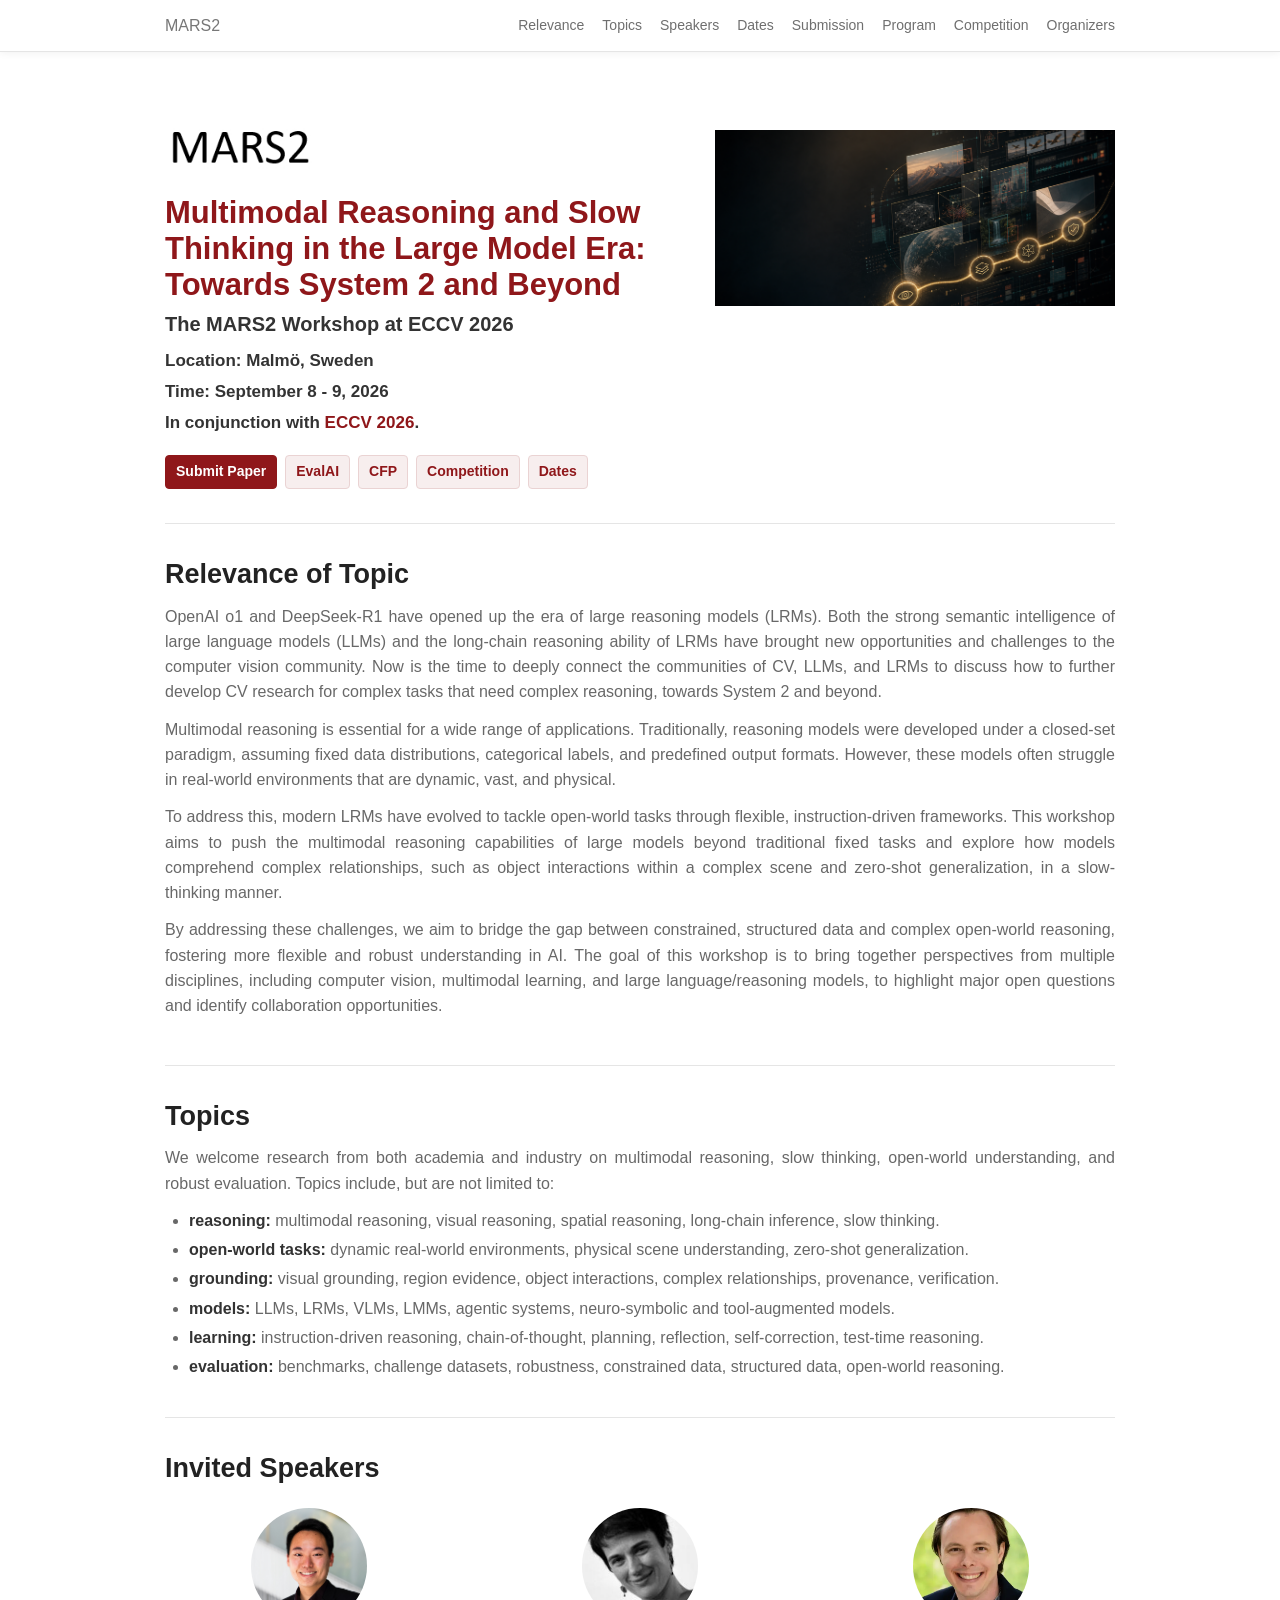
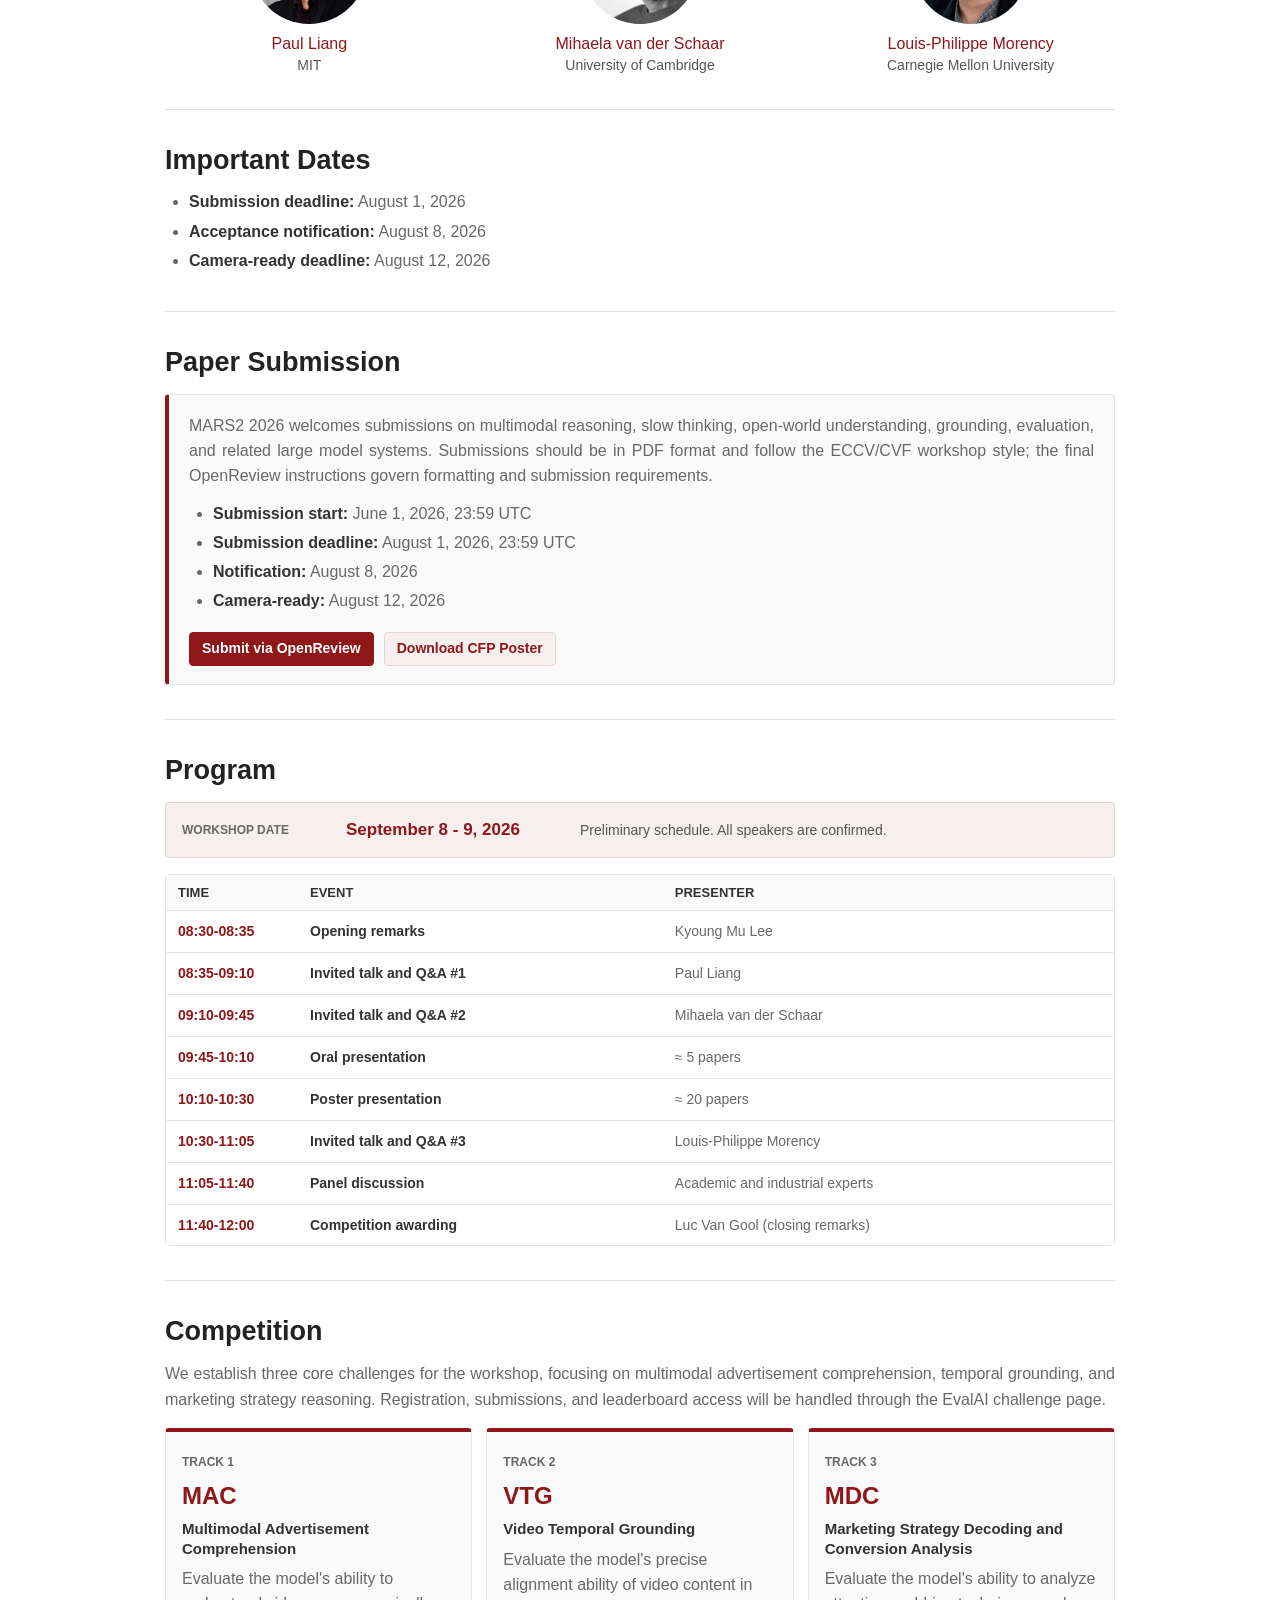
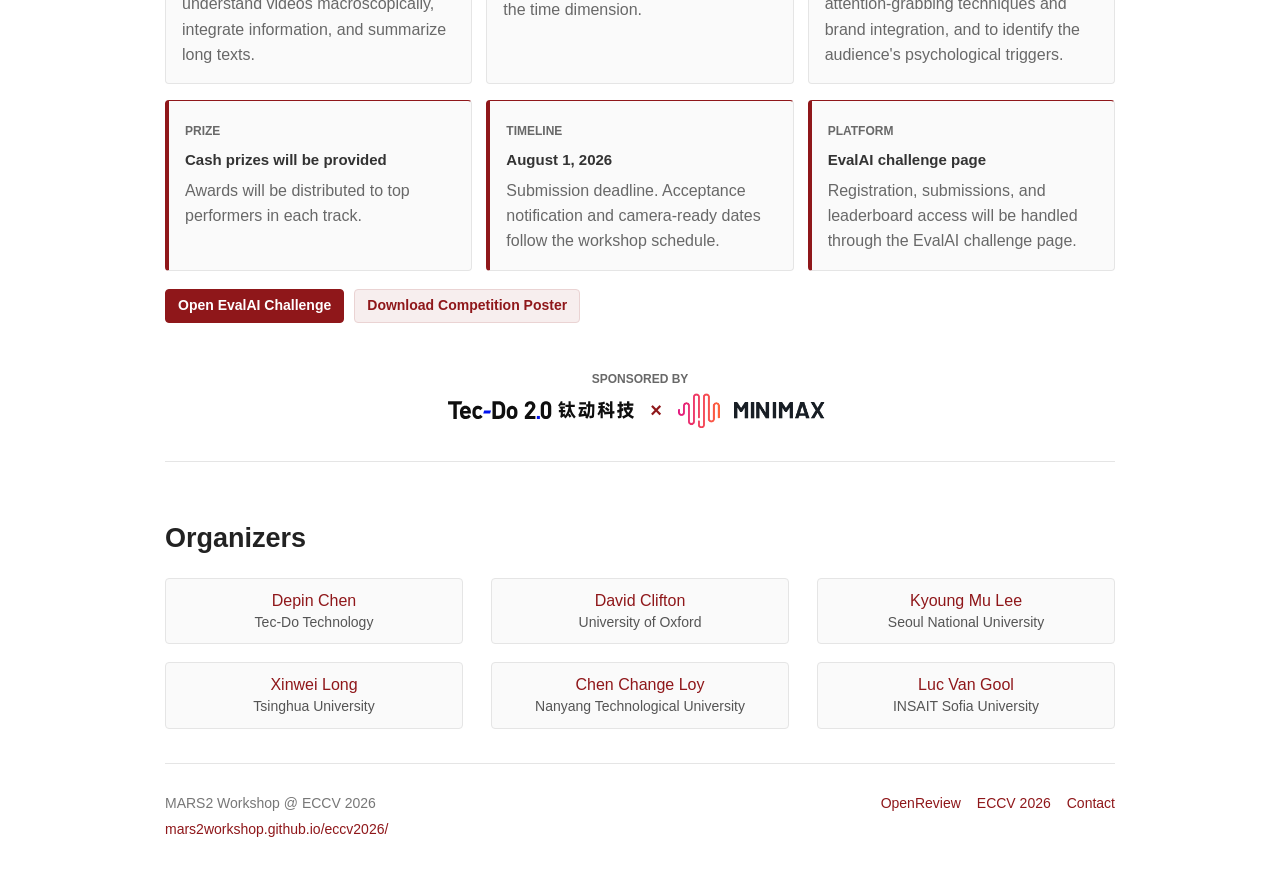
==== commit e0516cf8: "Add competition sponsor section" ====
--- a/index.html
+++ b/index.html
@@ -271,6 +271,16 @@
           <a class="button-primary" href="https://eval.ai/web/challenges/challenge-page/2698/overview" target="_blank" rel="noreferrer">Open EvalAI Challenge</a>
           <a class="button-secondary" href="poster/mars2-eccv2026-poster.pdf" download>Download Competition Poster</a>
         </div>
+        <div class="sponsor-divider" aria-label="Competition sponsor">
+          <div class="sponsor-lockup">
+            <span class="sponsor-kicker">Sponsored by</span>
+            <div class="sponsor-mark" aria-label="Tec-Do Technology × MiniMax">
+              <img class="sponsor-logo-tecdo" src="assets/images/sponsors/tecdo-logo.svg" alt="Tec-Do Technology">
+              <span class="sponsor-multiply" aria-hidden="true">×</span>
+              <img class="sponsor-logo-minimax" src="assets/images/sponsors/minimax-logo.png" alt="MiniMax">
+            </div>
+          </div>
+        </div>
       </section>
 
       <section id="organizers" class="section">
--- a/assets/css/styles.css
+++ b/assets/css/styles.css
@@ -439,6 +439,73 @@
 
 .competition-details strong {
   margin-top: 8px;
+}
+
+#competition {
+  padding-bottom: 0;
+  border-bottom: 0;
+}
+
+.sponsor-divider {
+  position: relative;
+  display: flex;
+  justify-content: center;
+  margin-top: 34px;
+  padding: 16px 0 58px;
+}
+
+.sponsor-divider::before {
+  content: "";
+  position: absolute;
+  top: auto;
+  right: 0;
+  bottom: 26px;
+  left: 0;
+  border-top: 1px solid var(--line);
+}
+
+.sponsor-lockup {
+  position: relative;
+  z-index: 1;
+  display: flex;
+  flex-direction: column;
+  align-items: center;
+  gap: 8px;
+  max-width: 100%;
+  padding: 0 24px 2px;
+}
+
+.sponsor-kicker {
+  color: var(--muted);
+  font-size: 12px;
+  line-height: 1;
+  font-weight: 800;
+  text-transform: uppercase;
+  white-space: nowrap;
+}
+
+.sponsor-mark {
+  display: flex;
+  align-items: center;
+  gap: 16px;
+  min-width: 0;
+}
+
+.sponsor-logo-minimax {
+  width: 154px;
+  height: auto;
+}
+
+.sponsor-logo-tecdo {
+  width: 186px;
+  height: auto;
+}
+
+.sponsor-multiply {
+  color: var(--accent);
+  font-size: 20px;
+  line-height: 1;
+  font-weight: 800;
 }
 
 .site-footer {
@@ -551,6 +618,10 @@
     grid-template-columns: 1fr;
   }
 
+  .sponsor-lockup {
+    text-align: center;
+  }
+
   .site-footer {
     display: block;
   }
@@ -655,6 +726,34 @@
     font-size: 15px;
   }
 
+  .sponsor-divider {
+    margin-top: 30px;
+    padding-bottom: 54px;
+  }
+
+  .sponsor-lockup {
+    width: auto;
+    padding: 0 16px 2px;
+  }
+
+  .sponsor-kicker {
+    font-size: 11px;
+  }
+
+  .sponsor-mark {
+    justify-content: center;
+    gap: 12px;
+    width: auto;
+  }
+
+  .sponsor-logo-minimax {
+    width: 108px;
+  }
+
+  .sponsor-logo-tecdo {
+    width: 132px;
+  }
+
   .link-grid {
     grid-template-columns: 1fr;
   }
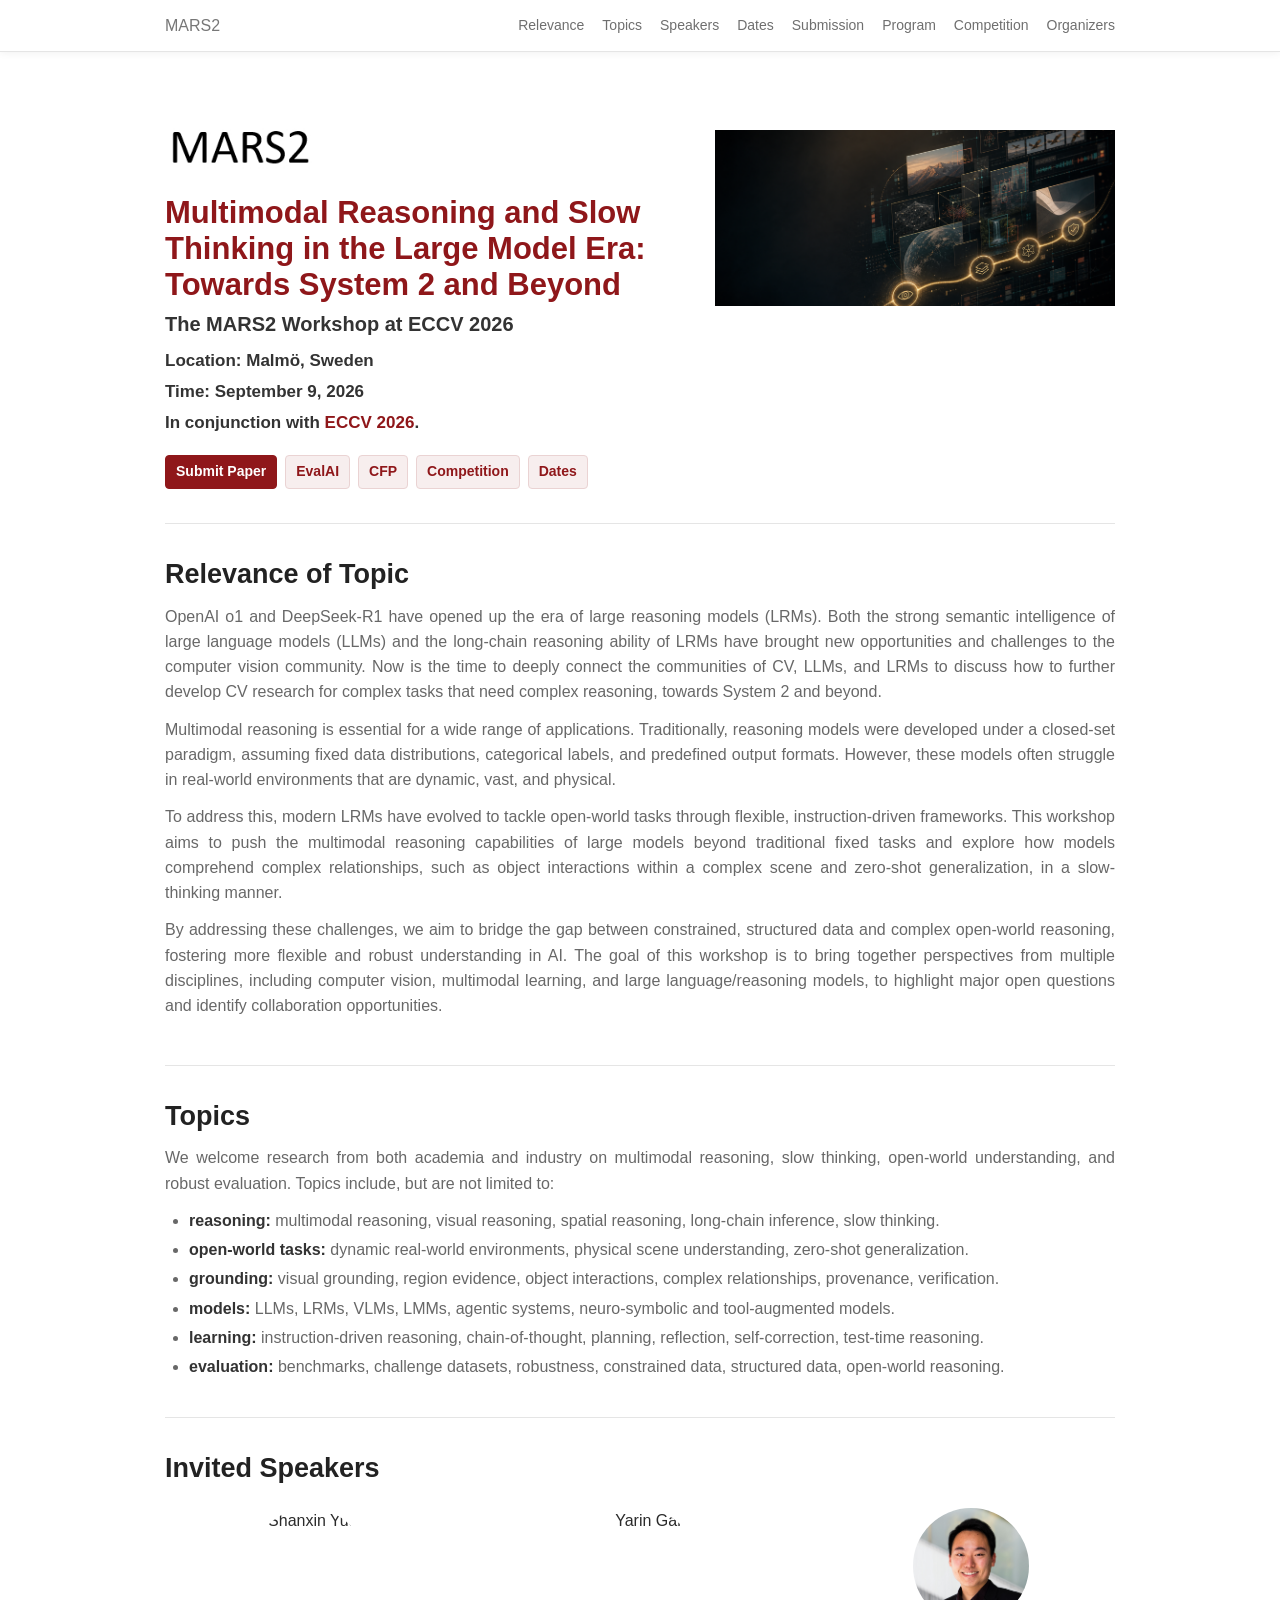
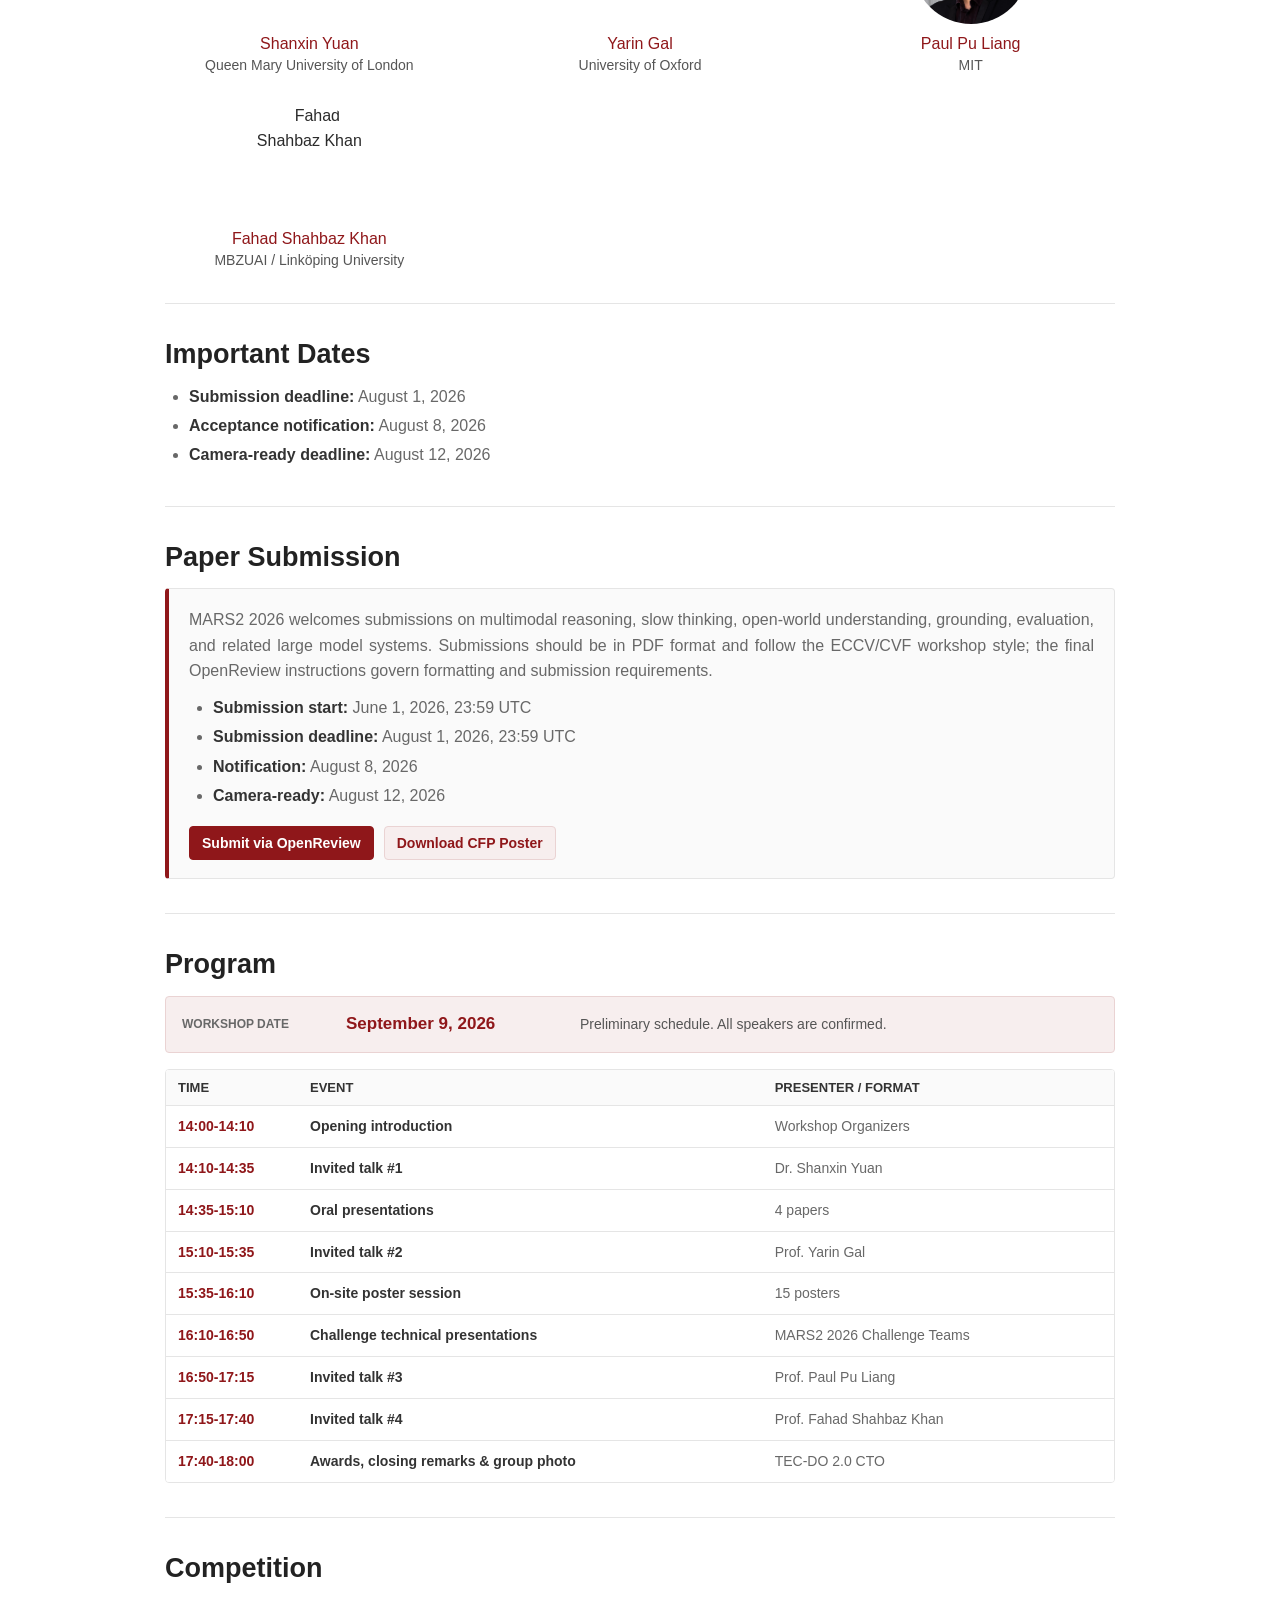
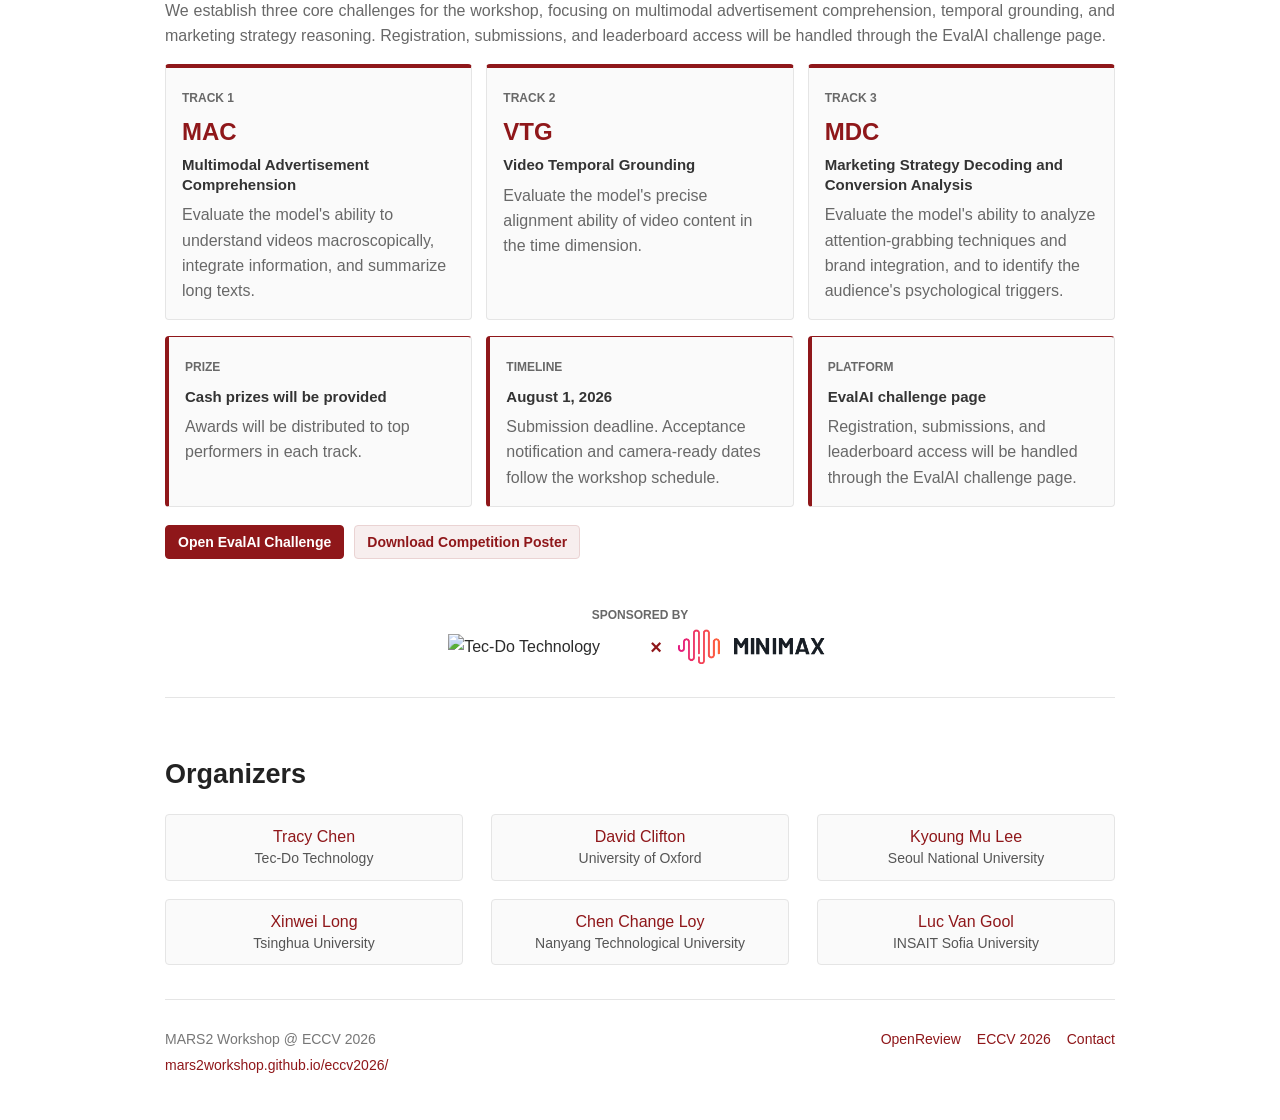
==== commit f70a211e: "Merge 194259c303e3de17f87441acc157d3db030a27c1 into cc81989899e003508e26719f7652ed2ebd5241c0" ====
--- a/index.html
+++ b/index.html
@@ -38,7 +38,7 @@
           <h1>Multimodal Reasoning and Slow Thinking in the Large Model Era: Towards System 2 and Beyond</h1>
           <h2>The MARS2 Workshop at ECCV 2026</h2>
           <p><strong>Location:</strong> Malmö, Sweden</p>
-          <p><strong>Time:</strong> September 8 - 9, 2026</p>
+          <p><strong>Time:</strong> September 9, 2026</p>
           <p>
             In conjunction with
             <a href="https://eccv.ecva.net/" target="_blank" rel="noreferrer">ECCV 2026</a>.
@@ -111,19 +111,24 @@
         <h2>Invited Speakers</h2>
         <div class="people-grid speakers">
           <article>
-            <img src="assets/images/speakers2026/paul-liang.jpg" alt="Paul Liang">
-            <a href="https://pliang279.github.io/" target="_blank" rel="noreferrer">Paul Liang</a>
+            <img src="assets/images/speakers2026/shanxin-yuan.png?v=2" alt="Shanxin Yuan">
+            <a href="https://shanxinyuan.github.io/" target="_blank" rel="noreferrer">Shanxin Yuan</a>
+            <span>Queen Mary University of London</span>
+          </article>
+          <article>
+            <img src="assets/images/speakers2026/yarin-gal.jpg" alt="Yarin Gal">
+            <a href="https://www.cs.ox.ac.uk/people/yarin.gal/index.html" target="_blank" rel="noreferrer">Yarin Gal</a>
+            <span>University of Oxford</span>
+          </article>
+          <article>
+            <img src="assets/images/speakers2026/paul-liang.jpg" alt="Paul Pu Liang">
+            <a href="https://www.mit.edu/~ppliang/" target="_blank" rel="noreferrer">Paul Pu Liang</a>
             <span>MIT</span>
           </article>
           <article>
-            <img src="assets/images/speakers2026/mihaela-van-der-schaar.jpg" alt="Mihaela van der Schaar">
-            <a href="https://www.vanderschaar-lab.com/prof-mihaela-van-der-schaar/" target="_blank" rel="noreferrer">Mihaela van der Schaar</a>
-            <span>University of Cambridge</span>
-          </article>
-          <article>
-            <img src="assets/images/speakers2026/louis-philippe-morency.webp" alt="Louis-Philippe Morency">
-            <a href="https://www.cs.cmu.edu/~morency/" target="_blank" rel="noreferrer">Louis-Philippe Morency</a>
-            <span>Carnegie Mellon University</span>
+            <img src="assets/images/speakers2026/fahad-shahbaz-khan.jpg" alt="Fahad Shahbaz Khan">
+            <a href="https://mbzuai.ac.ae/study/faculty/fahad-khan/" target="_blank" rel="noreferrer">Fahad Shahbaz Khan</a>
+            <span>MBZUAI / Linköping University</span>
           </article>
         </div>
       </section>
@@ -164,7 +169,7 @@
         <h2>Program</h2>
         <div class="program-meta">
           <span>Workshop date</span>
-          <strong>September 8 - 9, 2026</strong>
+          <strong>September 9, 2026</strong>
           <em>Preliminary schedule. All speakers are confirmed.</em>
         </div>
         <div class="schedule-table-wrap" aria-label="Preliminary program schedule">
@@ -173,49 +178,54 @@
               <tr>
                 <th scope="col">Time</th>
                 <th scope="col">Event</th>
-                <th scope="col">Presenter</th>
+                <th scope="col">Presenter / Format</th>
               </tr>
             </thead>
             <tbody>
               <tr>
-                <td>08:30-08:35</td>
-                <td>Opening remarks</td>
-                <td>Kyoung Mu Lee</td>
-              </tr>
-              <tr>
-                <td>08:35-09:10</td>
-                <td>Invited talk and Q&amp;A #1</td>
-                <td>Paul Liang</td>
-              </tr>
-              <tr>
-                <td>09:10-09:45</td>
-                <td>Invited talk and Q&amp;A #2</td>
-                <td>Mihaela van der Schaar</td>
-              </tr>
-              <tr>
-                <td>09:45-10:10</td>
-                <td>Oral presentation</td>
-                <td>≈ 5 papers</td>
-              </tr>
-              <tr>
-                <td>10:10-10:30</td>
-                <td>Poster presentation</td>
-                <td>≈ 20 papers</td>
-              </tr>
-              <tr>
-                <td>10:30-11:05</td>
-                <td>Invited talk and Q&amp;A #3</td>
-                <td>Louis-Philippe Morency</td>
-              </tr>
-              <tr>
-                <td>11:05-11:40</td>
-                <td>Panel discussion</td>
-                <td>Academic and industrial experts</td>
-              </tr>
-              <tr>
-                <td>11:40-12:00</td>
-                <td>Competition awarding</td>
-                <td>Luc Van Gool (closing remarks)</td>
+                <td>14:00-14:10</td>
+                <td>Opening introduction</td>
+                <td>Workshop Organizers</td>
+              </tr>
+              <tr>
+                <td>14:10-14:35</td>
+                <td>Invited talk #1</td>
+                <td>Dr. Shanxin Yuan</td>
+              </tr>
+              <tr>
+                <td>14:35-15:10</td>
+                <td>Oral presentations</td>
+                <td>4 papers</td>
+              </tr>
+              <tr>
+                <td>15:10-15:35</td>
+                <td>Invited talk #2</td>
+                <td>Prof. Yarin Gal</td>
+              </tr>
+              <tr>
+                <td>15:35-16:10</td>
+                <td>On-site poster session</td>
+                <td>15 posters</td>
+              </tr>
+              <tr>
+                <td>16:10-16:50</td>
+                <td>Challenge technical presentations</td>
+                <td>MARS2 2026 Challenge Teams</td>
+              </tr>
+              <tr>
+                <td>16:50-17:15</td>
+                <td>Invited talk #3</td>
+                <td>Prof. Paul Pu Liang</td>
+              </tr>
+              <tr>
+                <td>17:15-17:40</td>
+                <td>Invited talk #4</td>
+                <td>Prof. Fahad Shahbaz Khan</td>
+              </tr>
+              <tr>
+                <td>17:40-18:00</td>
+                <td>Awards, closing remarks &amp; group photo</td>
+                <td>TEC-DO 2.0 CTO</td>
               </tr>
             </tbody>
           </table>
@@ -271,11 +281,11 @@
           <a class="button-primary" href="https://eval.ai/web/challenges/challenge-page/2698/overview" target="_blank" rel="noreferrer">Open EvalAI Challenge</a>
           <a class="button-secondary" href="poster/mars2-eccv2026-poster.pdf" download>Download Competition Poster</a>
         </div>
-        <div class="sponsor-divider" aria-label="Competition sponsor">
+        <div class="sponsor-divider" aria-label="Competition sponsors">
           <div class="sponsor-lockup">
             <span class="sponsor-kicker">Sponsored by</span>
             <div class="sponsor-mark" aria-label="Tec-Do Technology × MiniMax">
-              <img class="sponsor-logo-tecdo" src="assets/images/sponsors/tecdo-logo.svg" alt="Tec-Do Technology">
+              <img class="sponsor-logo-tecdo" src="assets/images/sponsors/tecdo-logo.png" alt="Tec-Do Technology">
               <span class="sponsor-multiply" aria-hidden="true">×</span>
               <img class="sponsor-logo-minimax" src="assets/images/sponsors/minimax-logo.png" alt="MiniMax">
             </div>
@@ -287,7 +297,7 @@
         <h2>Organizers</h2>
         <div class="people-grid organizers">
           <article>
-            <a href="http://depin-chen.tec-do.cn/" target="_blank" rel="noreferrer">Depin Chen</a>
+            <a href="http://depin-chen.tec-do.cn/" target="_blank" rel="noreferrer">Tracy Chen</a>
             <span>Tec-Do Technology</span>
           </article>
           <article>
